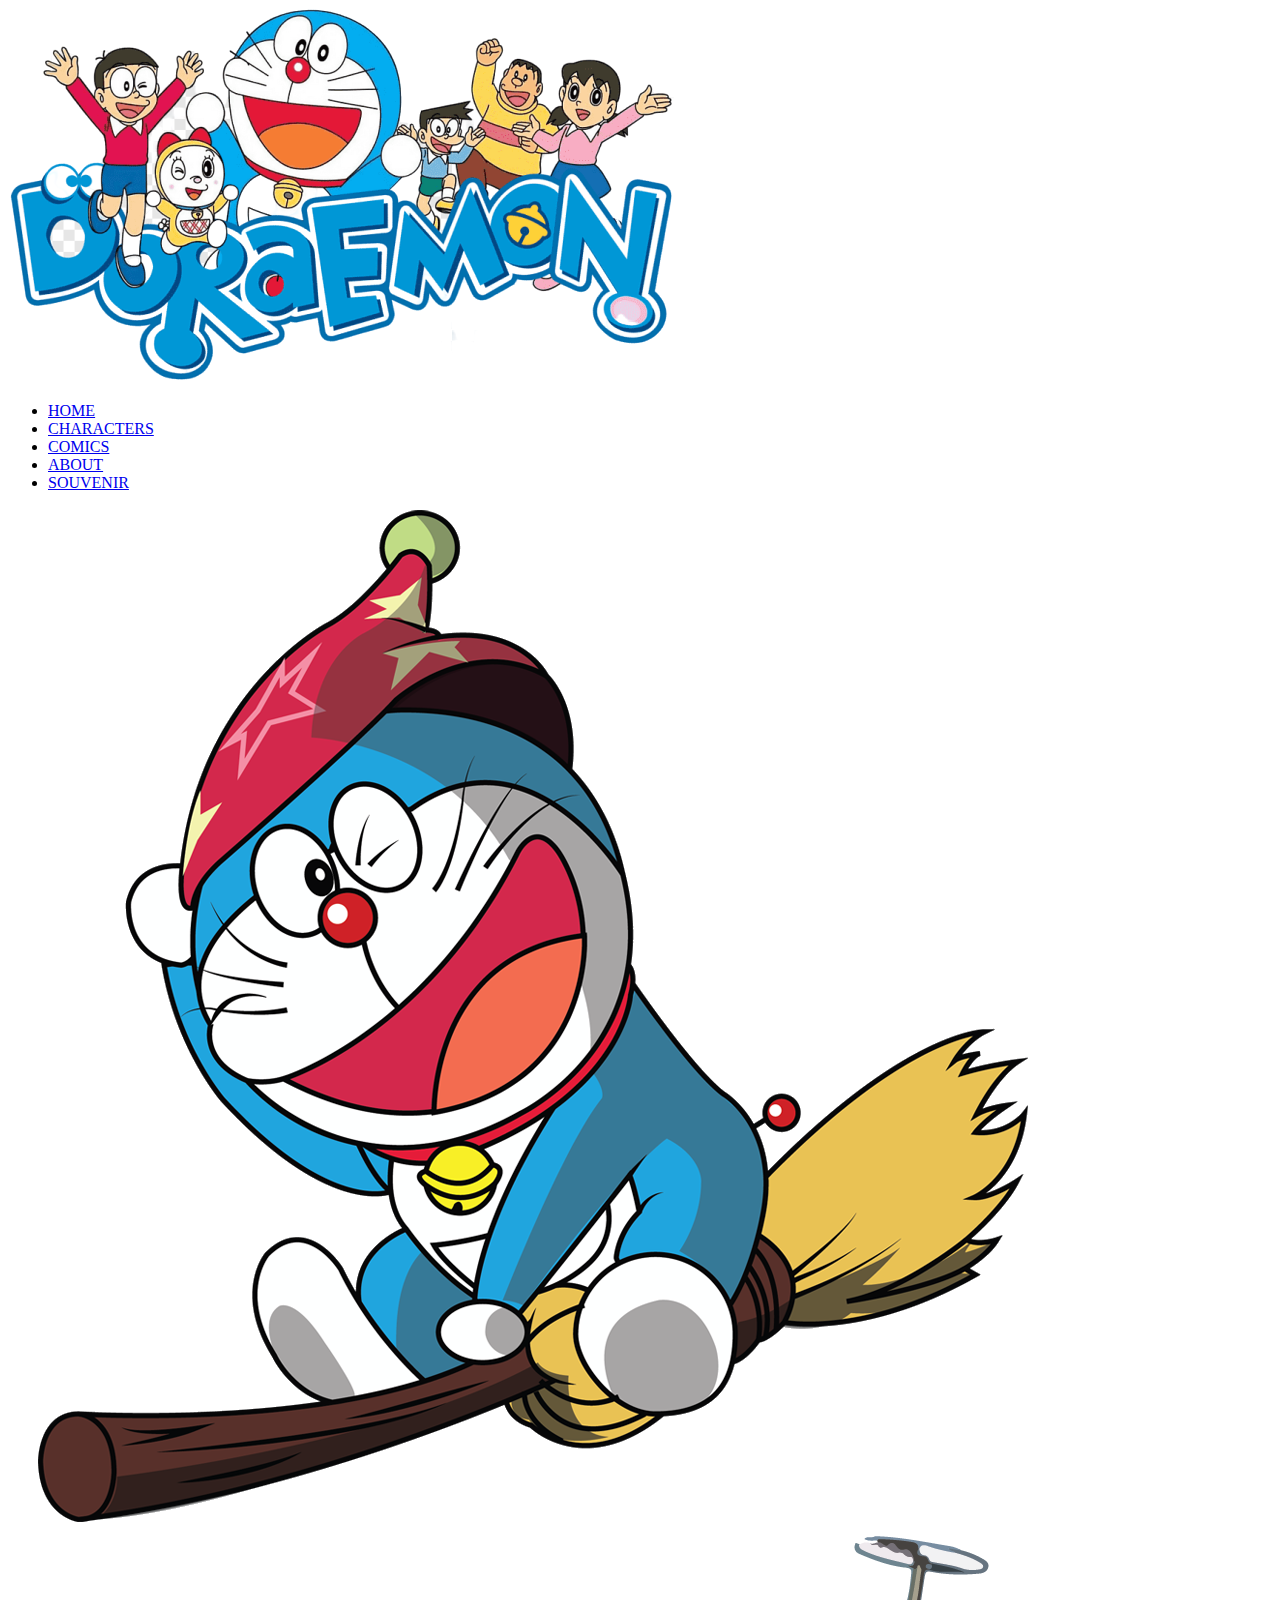
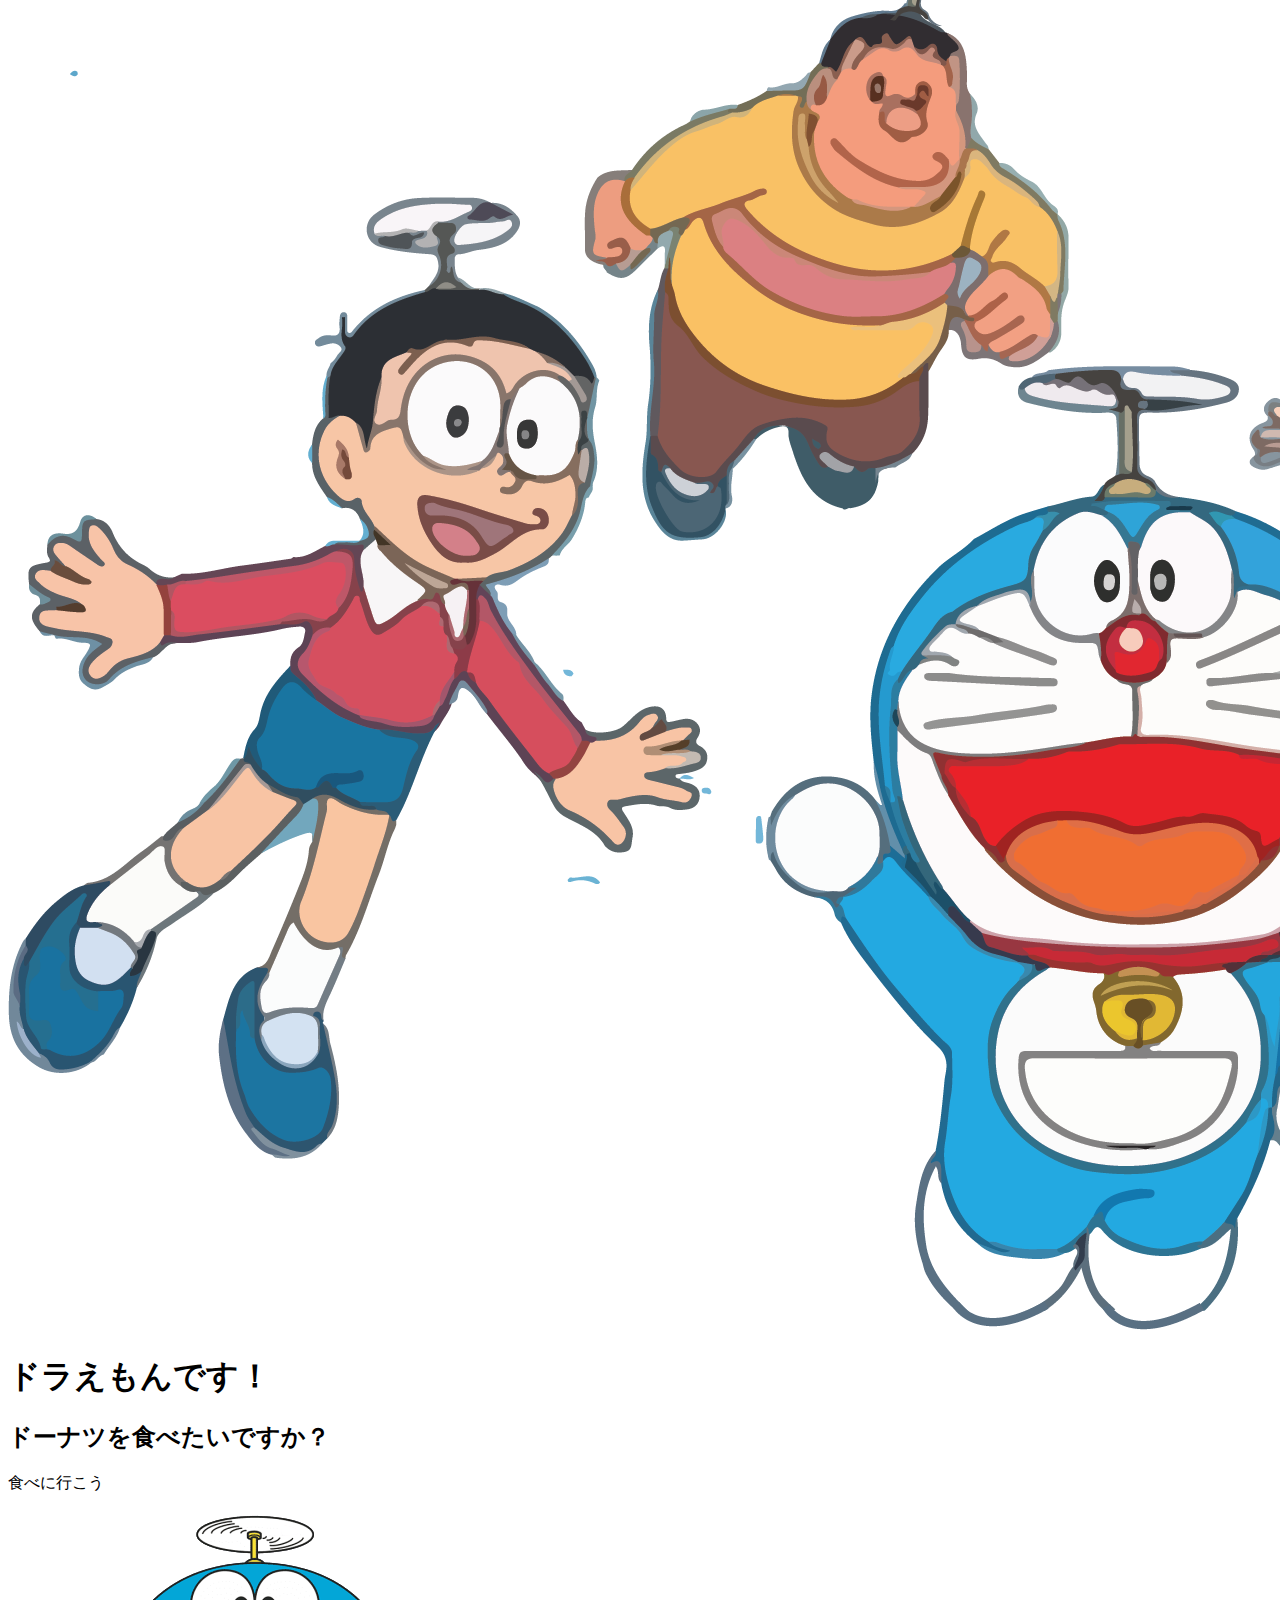
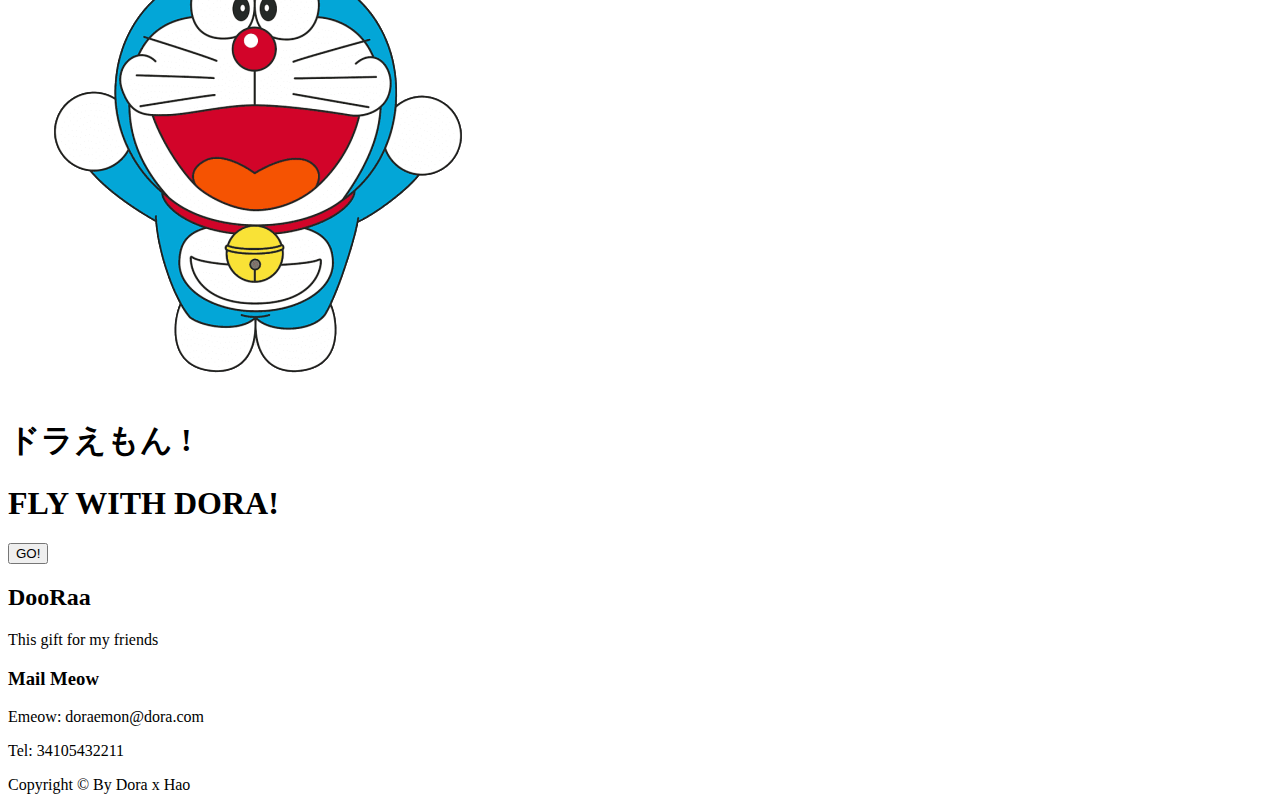
==== index.html @ 0c16cf6e "a" ====
<!doctype html>
<html>
<head>
<meta charset="utf-8">
<title>baicuoimon</title>
	<link rel="stylesheet" href="file:///D|/Arena/10 DIW/Final/cssbaicuoimon.css">
</head>

<body>
	<div class="wrapper">
		<div class="header">
			<div class="logo"><img src="logo.png"><a href="cssbaicuoimon.css">  
				</a>
			</div>
		<nav class="menu">
			<ul>
			<li><a href="file:///D|/Arena/10 DIW/Final/baicuoimon.html">HOME</a></li>
			<li><a href="http://www.doraemon.com/characters.html">CHARACTERS</a></li>
			<li><a href="http://www.doraemon.com/comic.html#comic">COMICS</a></li>	
			<li><a href="http://www.doraemon.com/about.html">ABOUT</a></li>
			<li><a href="http://www.doraemon.com/souvernir.html">SOUVENIR</a></li>	
			</ul>
			</nav>
		</div>
		<section id="doraemon">
			<div class="container1" id="cont1">
				 <img class="meomaydoraemon" src="/888cdc492b9b1c1b5785f7980f9c326c.png">
				 <img class="teamdora" src="team dora.png">
			<div class="text">
				<h1> ドラえもんです！</h1>
				<h2>ドーナツを食べたいですか？</h2>
				<div class="button">食べに行こう<a href="http://www.doraemon.com/shop.html"></a>
				
			</div>
				</div>
			</div>
		</section>
	<section id="doraemon2">
		<div class="container3" id="cont3">
			<div class="dorabay">
			<img src="dora.png">
<!--				<div class="text2">-->
<!--					<h1> Meo Meo</h1>-->
			<div class="textdorabay">
				<h1> ドラえもん ! </h1>
				</div>
					</div>
			<div class="word">
						<h1>FLY WITH DORA!</h1>
					<button class="button-word1">GO! </button>
					</div>
		
			</div>
		<div class="footer">
			<div class="about">
				<h2>DooRaa</h2>
				<a id="left" href="http://www.doraemon.com/gadgets.html"></a>
				<p id="right">This gift for my friends </p>
			</div>
			<div class="contact">
				<h3>Mail Meow</h3>
				<p><span>Emeow:</span> doraemon@dora.com</p>
				<p><span>Tel:</span>  34105432211</p>
			</div>
			<div class="link">
				<p>Copyright &copy; By Dora x Hao</p>
			</div>
		</div>
		</section>
	</div>
</body>
</html>
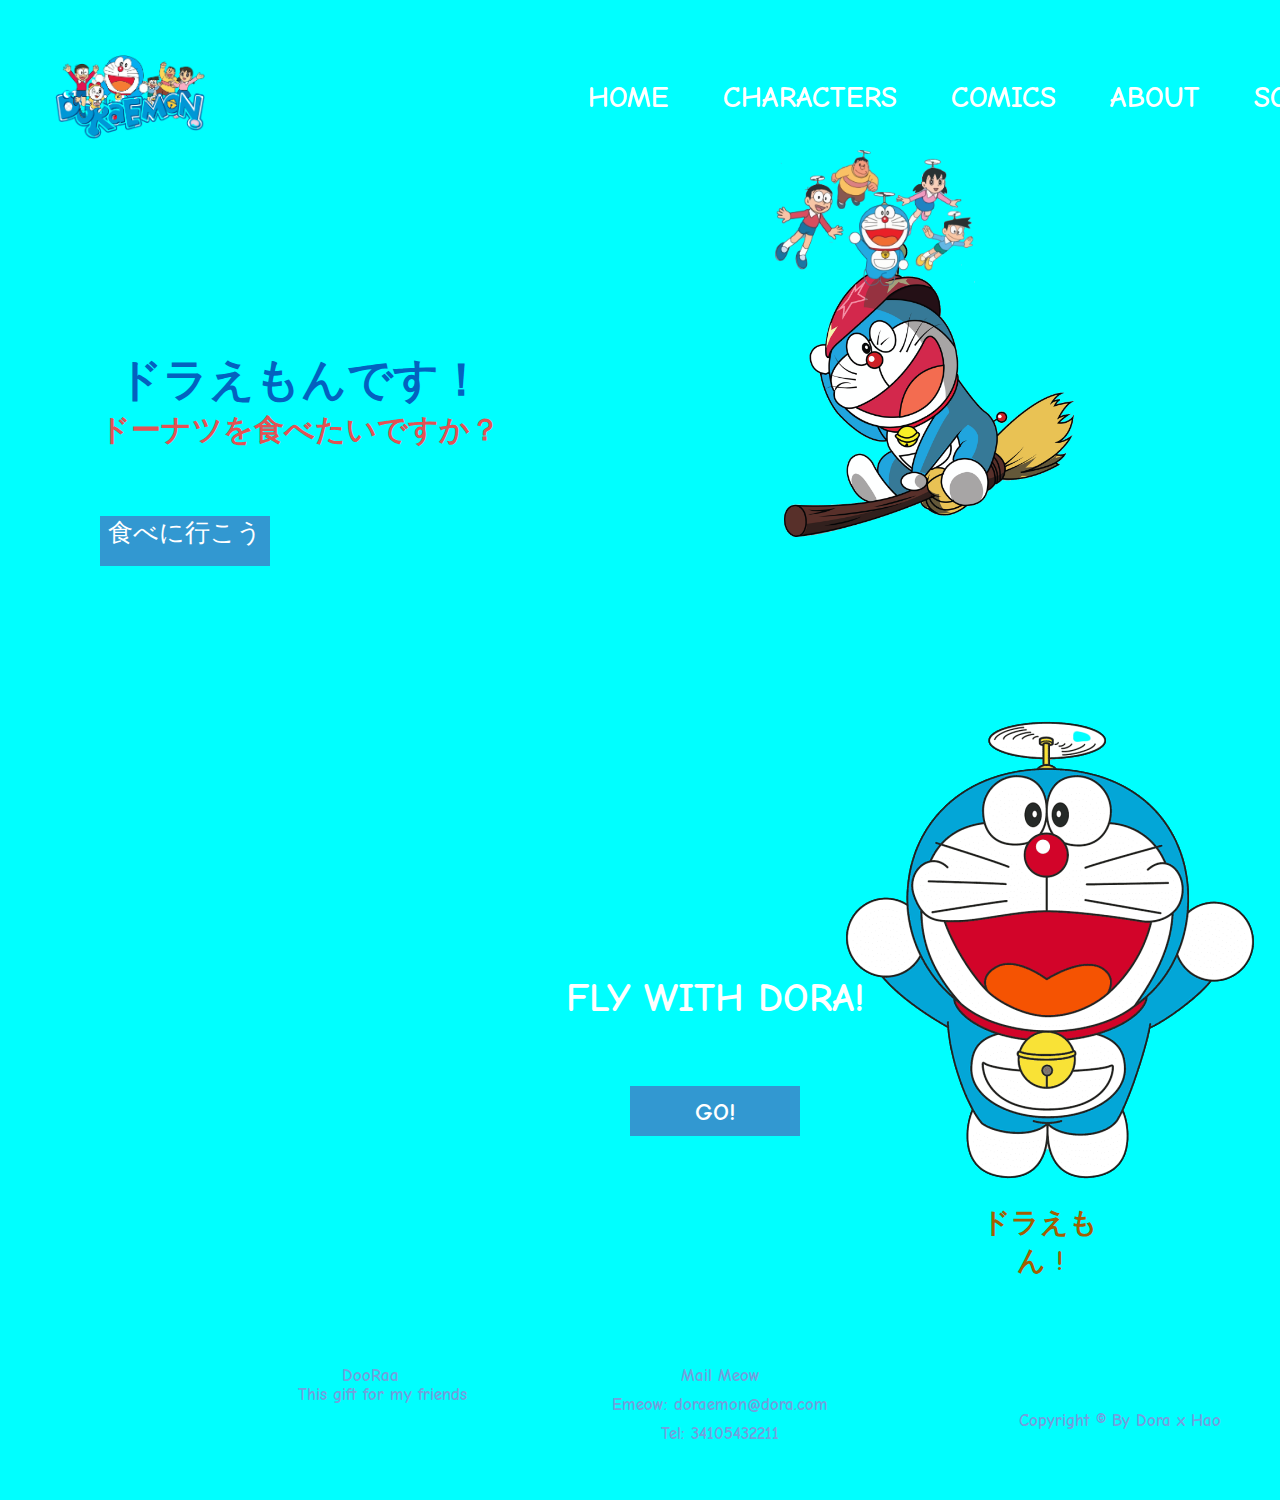
==== commit 8fb44ffc: "Update index.html" ====
--- a/index.html
+++ b/index.html
@@ -3,13 +3,13 @@
 <head>
 <meta charset="utf-8">
 <title>baicuoimon</title>
-	<link rel="stylesheet" href="file:///D|/Arena/10 DIW/Final/cssbaicuoimon.css">
+	<link rel="stylesheet" href="cssbaicuoimon.css">
 </head>
 
 <body>
 	<div class="wrapper">
 		<div class="header">
-			<div class="logo"><img src="logo.png"><a href="cssbaicuoimon.css">  
+			<div class="logo"><img src="logo.png"><a href="file:///D|/Arena/10 DIW/Final/baicuoimon.html">  
 				</a>
 			</div>
 		<nav class="menu">
--- a/cssbaicuoimon.css
+++ b/cssbaicuoimon.css
@@ -0,0 +1,294 @@
+@charset "utf-8";
+/* CSS Document */
+*{
+	padding: 0;
+	margin: 0;
+	box-sizing: border-box;
+}
+@font-face {
+  font-family: font1;
+  src: url("font/ComicNeue-Bold.ttf");
+}
+.wrapper{
+	width: 1550px;
+	height: 1500px;
+	background-color: aqua;
+	text-align: center;
+	position: relative;
+	margin: 0 auto;
+}
+
+.logo{
+	width: 260px;
+	height: 190px;
+/* background: rgba(255,210,177,1.00);*/
+	float:left;
+	padding-left: 100px;
+	padding-top: 30px;
+}
+.logo img {
+	margin-top:25px;
+	width: 150px;
+}
+
+.but{
+	width: 100px;
+	height: 60px;
+	background-color: red;
+	border: none
+}
+.header{
+	width:1770px;
+	height: 0px;
+	position: fixed;
+	z-index: 7000;
+	left:-50px;
+	
+}
+
+.header:hover{
+background-color:red;
+	margin: 0 auto;
+	color: red;
+}
+.menu{
+	margin: 0 auto;
+	text-align: center;
+/* background: #212121;*/
+	
+}
+.menu ul{
+	padding-top: 80px;
+	list-style: none;
+
+}
+.menu ul li{
+	display: inline-block;
+	margin-left: 50px;
+	
+}
+.menu ul li a{
+	font-size: 30px;
+	text-decoration: none;
+	color:#FFFFFF;
+	font-family: font1;
+}
+.menu ul li a:hover{
+	
+	margin: 0 auto;
+	color:#6198F7;
+}
+	
+.container1{
+	width: 100%;
+	height: 975px;
+   background-color:aqua;
+	position: relative;
+}
+
+.text{
+	padding-top: 350px;
+	float: left;
+	padding-left: 100px;
+	
+	
+}
+.text h1{
+	top:400px;
+	font-size: 45px;
+	color:#0461BF;
+	font-family: font1;
+}
+
+	
+.text h2{
+	top:400px;
+	font-size: 30px;
+	color:#E25254;
+	font-family: font1;
+}
+.button{
+	width: 170px;
+	height: 50px;
+	font-size: 25px;
+	font-family: font1;
+	color: white;
+	border: none;
+	margin-top: 65px;
+	right: 10px;
+	background:#3298D1;
+	text-align: center;
+}
+.teamdora{
+	position: absolute;
+	width: 200px;
+    top : 150px;
+/*	left: 200px;*/
+	animation: fly 6s linear infinite;	
+}
+	
+.meomaydoraemon{
+position: absolute;
+	width: 300px;
+    top : 240px;
+/*	left: 200px;*/
+	animation: bay 5s linear infinite;	
+}	
+@keyframes bay{
+	0%{
+		transform: translateX(500px);
+	}
+	100%{
+		transform: translateX(-1500px)
+	}
+}
+
+@keyframes fly{
+	0%{
+		
+		transform: translateX(-1500px);
+			
+	}
+	100%{
+		
+		transform: translateX(500px);
+	}
+}
+.container2{
+	height: 700px;
+	position: absolute;
+	right: 50px;
+	bottom: 0px;
+}
+.text2{
+	width: 550px;
+	height: 800px;
+	position: absolute;
+	top:700px;
+	left: 100px;
+	font-family: font1;
+	color:#1DACD1;
+}
+
+.dorabay{
+	position: absolute;
+	width: 300px;
+	top : 100px;
+	animation: lolung 5s linear infinite;	
+	text-align: center;
+	left:800px;
+	top:700px;
+}
+	
+@keyframes lolung{
+	0%{
+		
+		transform: translateY(0px);
+			
+	}
+	50%{
+		transform: translateY(120px)
+	}
+	100%{
+		
+		transform: translateY(0px);
+	}
+}
+.textdorabay{
+	font-size: 14px;
+	font-family: font1;
+	color:#A35E02;
+	padding-left: 180px;
+	text-align: center;
+	
+}
+
+.word{
+	color: white;
+	font-family: font1;
+	font-size: 20px;
+	padding-top: 0px;
+	padding-right:120px;
+		
+}
+.button-word1{
+	width: 170px;
+	height: 50px;
+	font-size: 25px;
+	font-family: font1;
+	color: white;
+	border: none;
+	margin-top: 65px;
+	right: 10px;
+	background:#3298D1;
+	text-align: center;
+}
+.footer{
+	font-family: font1;
+	padding-bottom: 10px;
+	text-align: center;
+	padding-left: 170px;
+	padding-top: 230px;
+}
+.about{
+	width: 400px;
+	float: left;
+}
+.about #left{
+	width: 70px;
+	height: 38px;
+	margin-top: 15px;
+	margin-right: 20px;
+	float: left;
+	font-family: font1;
+	font-size: 17px;
+	
+}
+.about #right{
+	font-size: 17px;
+	width: 245px;
+	color:#74A0DD;
+	float: left;
+	font-family: font1;
+	
+}
+.about h2{
+	color: #74A0DD;
+	font-size: 17px;
+}
+.contact h3{
+	color: #74A0DD;
+	font-size: 17px;
+}
+.contact{
+	width: 300px;
+	float: left;
+	
+}
+.contact p{
+	font-size: 17px;
+	margin-top: 10px;
+	color: #74A0DD;
+	font-family: font1;
+}
+.contact span{
+	font-size: 17px;
+	font-weight: bold;
+}
+.link{
+	width: 500px;
+	float: left;
+}
+.link p{
+	font-size: 17px;
+	margin-top: 45px;
+	color:#74A0DD;
+	font-family: font1;
+}
+.h2{
+	color: #74A0DD;
+}
+
+
+
+	
